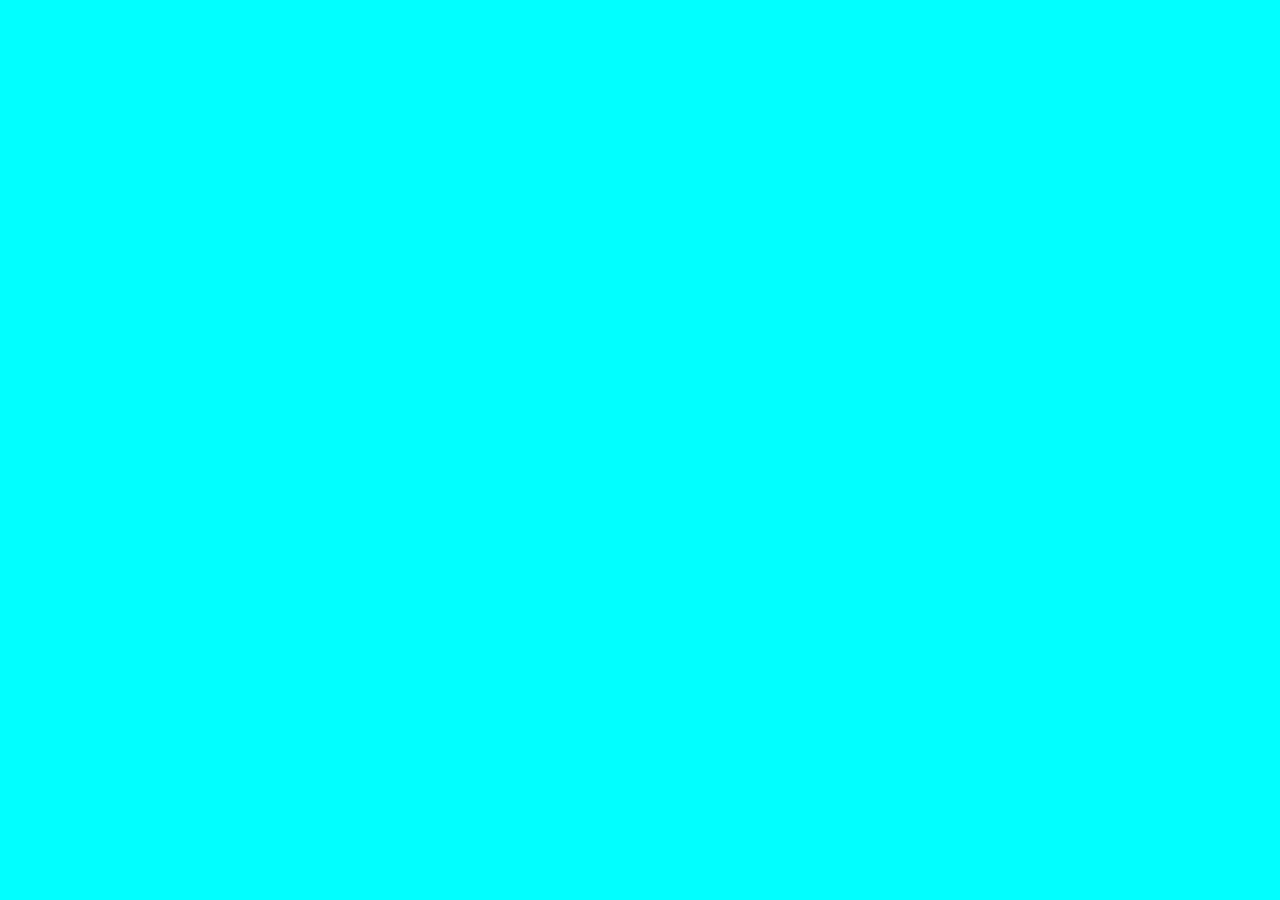
==== index.html @ e4f731ad "projeto social" ====
<!DOCTYPE html>
<html lang="pt-br">
<head>
    <meta charset="UTF-8">
    <meta name="viewport" content="width=device-width, initial-scale=1.0">
    <link rel="shortcut icon" href="favicon.ico" type="image/x-icon">
    <title>Projetos Redes Sociais</title>
    <link rel="stylesheet" href="estilos/style.css">
</head>
<body>
        <main>

            <section id="telefone">

            </section>
            <section id="redes">

            </section>

        </main>
</body>
</html>
---- estilos/style.css ----
@charset "UTF-8";

*{
    margin: 0px;
    padding: 0px;
    font-family: Arial, Helvetica, sans-serif;
}

html, body{

    height: 100vh;
    width: 100vw;
    background-color: black;
}

main{ 
    position: relative;
    height: 100vh;
    background-color: aqua;
}


section#telefone{
    position: absolute;
    top: 50%;
    left: 50%;
    transform: translate(-50%, -50%);
    height: 500px;
    width: 500px;
    background-color: azure;
    background: url("../");
}
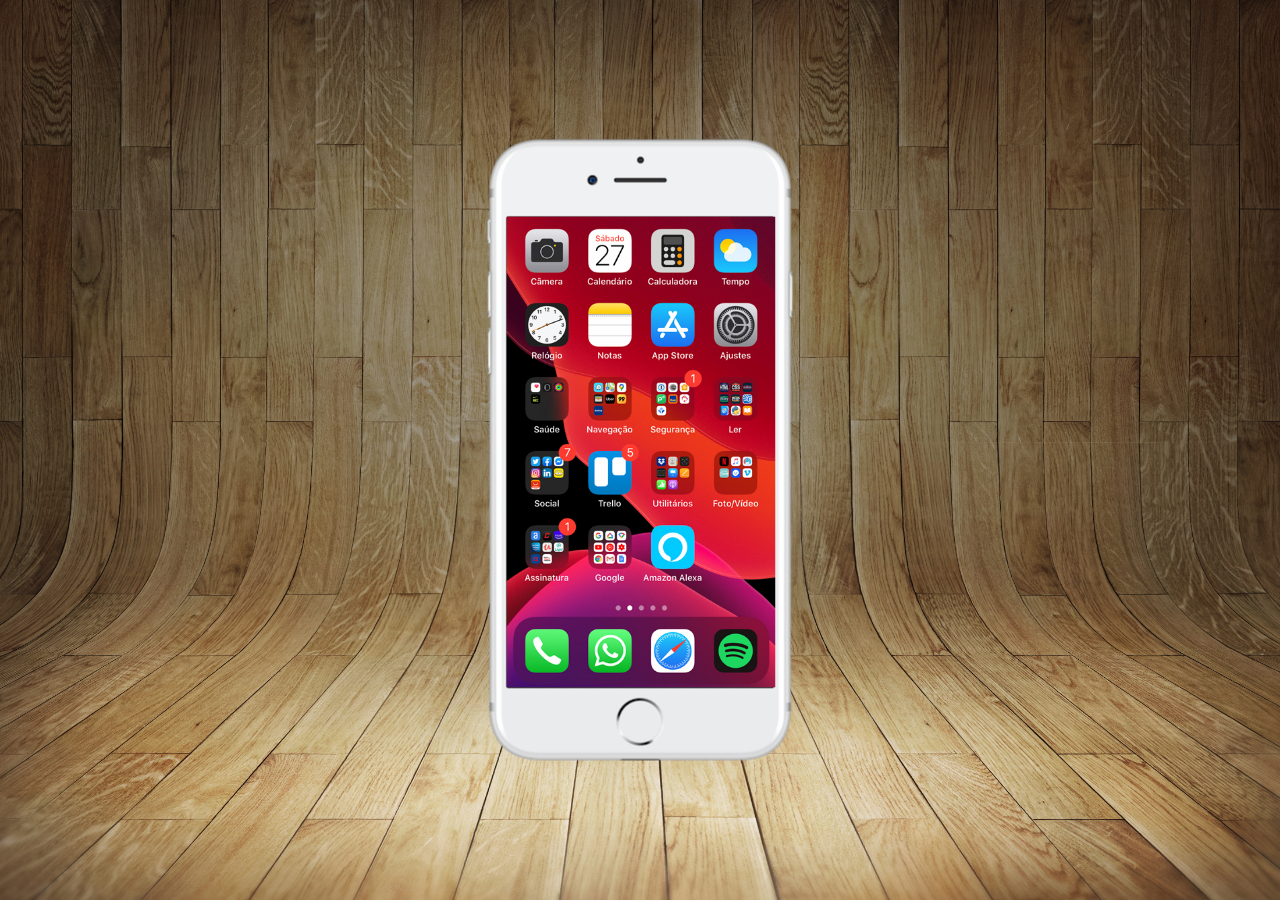
==== commit d074f4cf: "iframe tela" ====
--- a/index.html
+++ b/index.html
@@ -11,7 +11,7 @@
         <main>
 
             <section id="telefone">
-
+                <iframe src="home.html" name="tela" id="tela" frameborder="0"></iframe>
             </section>
             <section id="redes">
 
--- a/estilos/style.css
+++ b/estilos/style.css
@@ -13,10 +13,17 @@
     background-color: black;
 }
 
+body{
+    background: url('../imagens/fundo-madeira.jpg')
+    no-repeat top center;
+
+    background-size: cover;
+    background-attachment: fixed;
+}
+
 main{ 
     position: relative;
     height: 100vh;
-    background-color: aqua;
 }
 
 
@@ -25,8 +32,17 @@
     top: 50%;
     left: 50%;
     transform: translate(-50%, -50%);
-    height: 500px;
-    width: 500px;
+
+    height: 627px;
+    width: 311px;
     background-color: azure;
-    background: url("../");
+    background: url("../imagens/frame-iphone.png");
+}
+
+iframe#tela{
+    position: relative;
+    top: 80px;
+    left: 22px;
+    width: 269px;
+    height: 471px;
 }
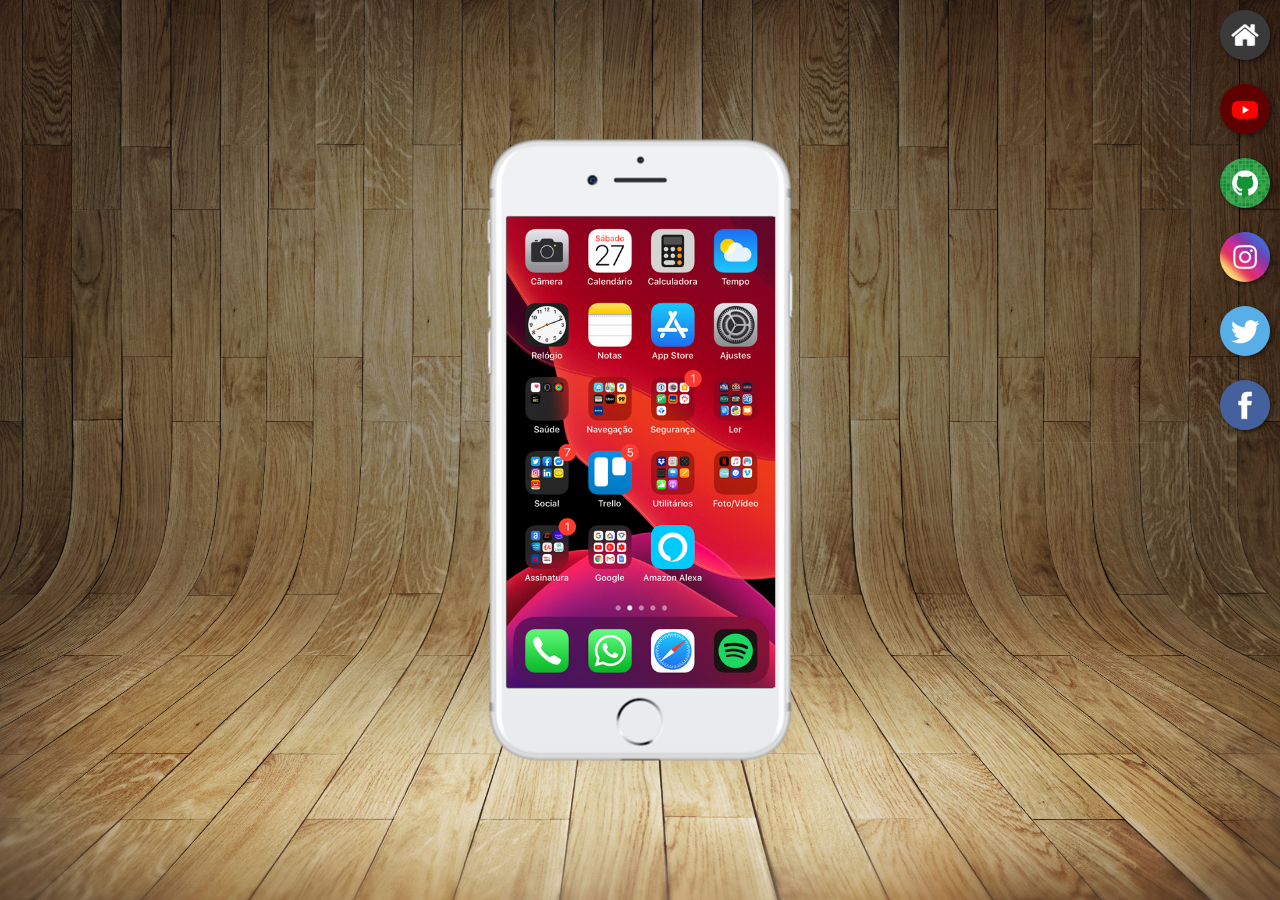
==== commit debad829: "botões adicionados" ====
--- a/index.html
+++ b/index.html
@@ -11,10 +11,18 @@
         <main>
 
             <section id="telefone">
-                <iframe src="home.html" name="tela" id="tela" frameborder="0"></iframe>
+                <iframe src="home.html" name="tela" id="tela" frameborder="0">
+                    Seu navegador não é compatível com isso.
+                </iframe>
             </section>
             <section id="redes">
-
+                <a href="#" target="tela"> <img src="imagens/logo-home.jpg" alt="Home"></a><br> 
+                <a href="#" target="tela"> <img src="imagens/logo-youtube.jpg" alt="YouTube"></a><br>   
+                <a href="#" target="tela"> <img src="imagens/logo-github.jpg" alt="GitHub"></a><br> 
+                <a href="#" target="tela"> <img src="imagens/logo-instagram.jpg" alt="Instagram"></a><br>   
+                <a href="#" target="tela"> <img src="imagens/logo-twitter.jpg" alt=""></a><br>  
+                <a href="#" target="tela"> <img src="imagens/logo-facebook.jpg" alt=""></a>
+                
             </section>
 
         </main>
--- a/estilos/style.css
+++ b/estilos/style.css
@@ -45,4 +45,29 @@
     left: 22px;
     width: 269px;
     height: 471px;
+}
+
+
+
+
+section#redes{
+    text-align: right;
+}
+
+
+
+section#redes img{
+    width: 50px;
+    margin: 10px;
+    border-radius: 50%;
+    box-shadow: 2px 2px 5px rgba(0, 0, 0, 0.521);
+    box-sizing: border-box;
+}
+
+
+section#redes img:hover{
+    border: 2px solid rgba(255, 255, 255, 0.685);
+    transform: translate(-3px, -3px);
+    box-shadow: 5px 5px 10px rgba(0, 0, 0, 0.788);
+    transition: transform .3s, border .5s;
 }
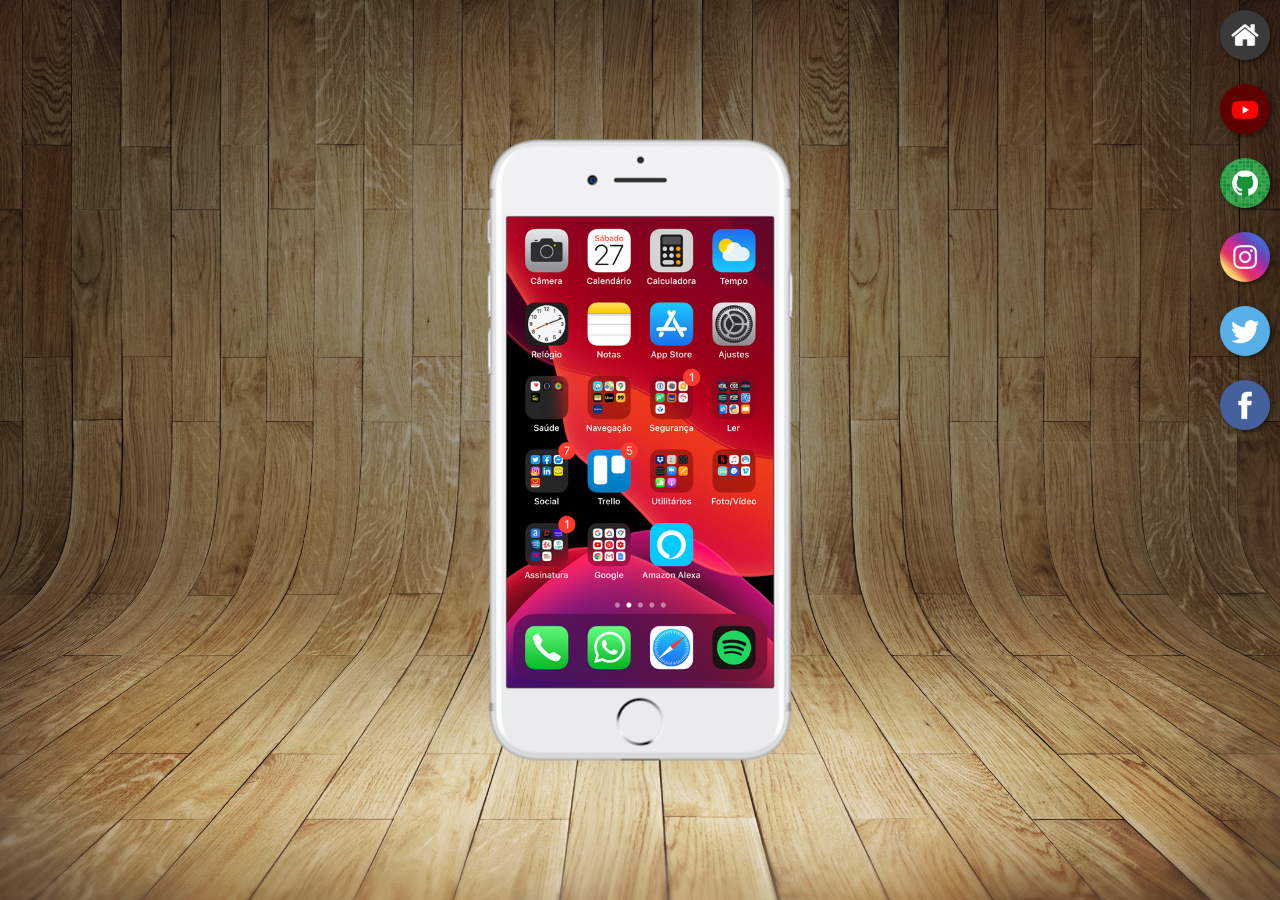
==== commit 15d8a844: "links redes sociais" ====
--- a/index.html
+++ b/index.html
@@ -16,12 +16,12 @@
                 </iframe>
             </section>
             <section id="redes">
-                <a href="#" target="tela"> <img src="imagens/logo-home.jpg" alt="Home"></a><br> 
-                <a href="#" target="tela"> <img src="imagens/logo-youtube.jpg" alt="YouTube"></a><br>   
-                <a href="#" target="tela"> <img src="imagens/logo-github.jpg" alt="GitHub"></a><br> 
-                <a href="#" target="tela"> <img src="imagens/logo-instagram.jpg" alt="Instagram"></a><br>   
-                <a href="#" target="tela"> <img src="imagens/logo-twitter.jpg" alt=""></a><br>  
-                <a href="#" target="tela"> <img src="imagens/logo-facebook.jpg" alt=""></a>
+                <a href="home.html" target="tela"> <img src="imagens/logo-home.jpg" alt="Home"></a><br> 
+                <a href="youtube.html" target="tela"> <img src="imagens/logo-youtube.jpg" alt="YouTube"></a><br>   
+                <a href="github.html" target="tela"> <img src="imagens/logo-github.jpg" alt="GitHub"></a><br> 
+                <a href="instagram.html" target="tela"> <img src="imagens/logo-instagram.jpg" alt="Instagram"></a><br>   
+                <a href="twitter.html" target="tela"> <img src="imagens/logo-twitter.jpg" alt=""></a><br>  
+                <a href="facebook.html" target="tela"> <img src="imagens/logo-facebook.jpg" alt=""></a>
                 
             </section>
 
--- a/estilos/style.css
+++ b/estilos/style.css
@@ -43,7 +43,7 @@
     position: relative;
     top: 80px;
     left: 22px;
-    width: 269px;
+    width: 267px;
     height: 471px;
 }
 
